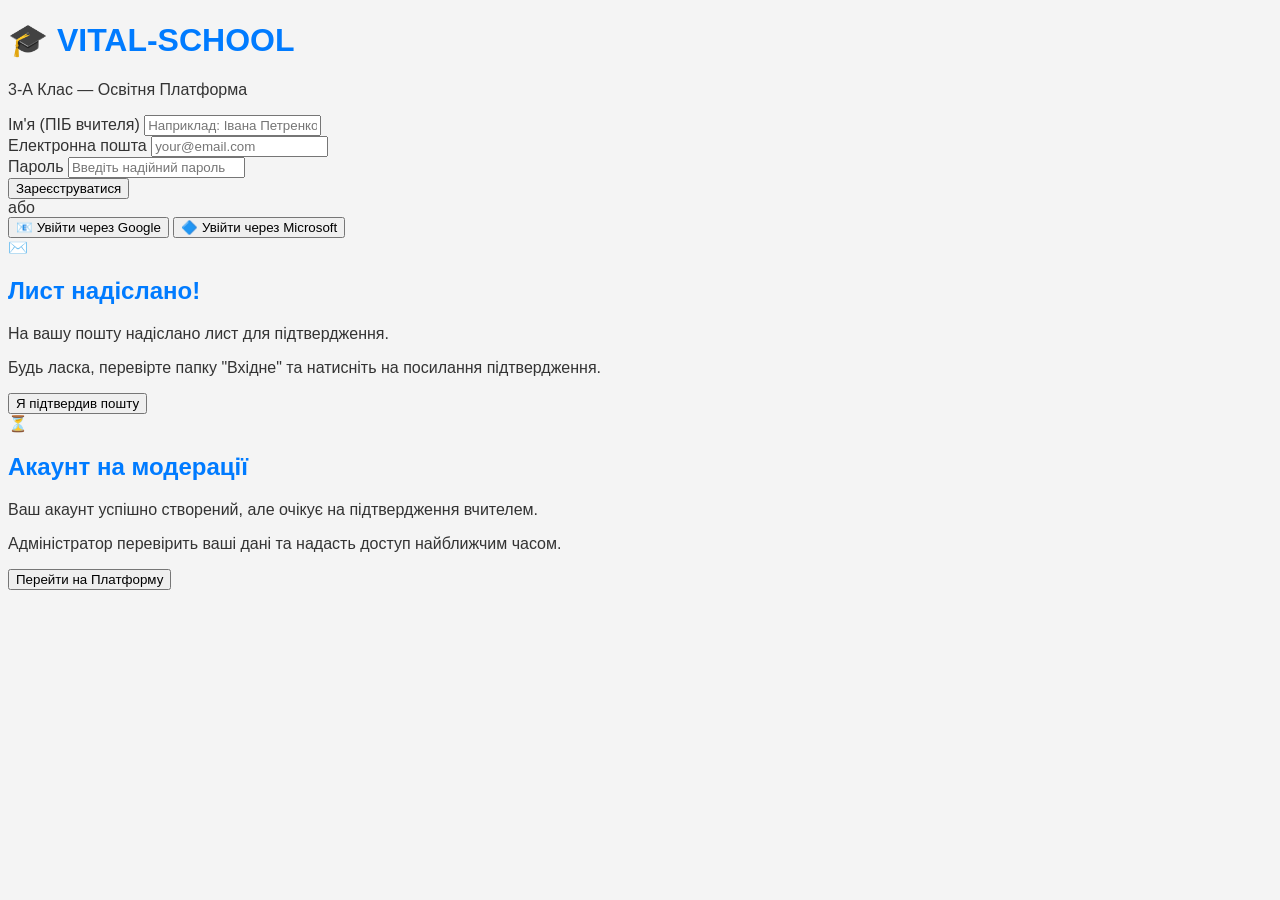
==== index.html @ 366a8aa2 "Create index.html" ====
<!DOCTYPE html>
<html lang="uk">
<head>
    <meta charset="UTF-8">
    <meta name="viewport" content="width=device-width, initial-scale=1.0">
    <title>VITAL-SCHOOL: Реєстрація</title>
    <link rel="stylesheet" href="css/styles.css">
</head>
<body>
    <div class="auth-container">
        <!-- ЕТАП 1: Форма реєстрації -->
        <div id="stage-1" class="auth-stage active">
            <div class="auth-card">
                <h1>🎓 VITAL-SCHOOL</h1>
                <p class="subtitle">3-А Клас — Освітня Платформа</p>
                
                <form id="register-form">
                    <div class="form-group">
                        <label>Ім'я (ПІБ вчителя)</label>
                        <input type="text" id="name" required placeholder="Наприклад: Івана Петренко">
                    </div>
                    
                    <div class="form-group">
                        <label>Електронна пошта</label>
                        <input type="email" id="email" required placeholder="your@email.com">
                    </div>
                    
                    <div class="form-group">
                        <label>Пароль</label>
                        <input type="password" id="password" required placeholder="Введіть надійний пароль">
                    </div>
                    
                    <button type="submit" class="btn btn-primary btn-large">Зареєструватися</button>
                </form>
                
                <div class="divider">або</div>
                
                <button class="btn btn-secondary btn-large btn-google">
                    📧 Увійти через Google
                </button>
                <button class="btn btn-secondary btn-large btn-microsoft">
                    🔷 Увійти через Microsoft
                </button>
            </div>
        </div>

        <!-- ЕТАП 2: Підтвердження пошти -->
        <div id="stage-2" class="auth-stage">
            <div class="auth-card">
                <div class="success-icon">✉️</div>
                <h2>Лист надіслано!</h2>
                <p>На вашу пошту <strong id="display-email"></strong> надіслано лист для підтвердження.</p>
                <p class="help-text">Будь ласка, перевірте папку "Вхідне" та натисніть на посилання підтвердження.</p>
                <button class="btn btn-primary btn-large" onclick="goToStage(3)">Я підтвердив пошту</button>
            </div>
        </div>

        <!-- ЕТАП 3: Очікування модерації -->
        <div id="stage-3" class="auth-stage">
            <div class="auth-card">
                <div class="success-icon">⏳</div>
                <h2>Акаунт на модерації</h2>
                <p>Ваш акаунт успішно створений, але очікує на підтвердження вчителем.</p>
                <p class="help-text">Адміністратор перевірить ваші дані та надасть доступ найближчим часом.</p>
                <button class="btn btn-primary btn-large" onclick="enterDashboard()">Перейти на Платформу</button>
            </div>
        </div>
    </div>

    <script src="js/app.js"></script>
</body>
  </html>
---- css/styles.css ----
/* Styles for the Educational Platform */

body {
    font-family: Arial, sans-serif;
    background-color: #f4f4f4;
    color: #333;
}

h1, h2, h3 {
    color: #007BFF;
}

.container {
    width: 80%;
    margin: auto;
    overflow: hidden;
}

.header {
    background: #35424a;
    color: #ffffff;
    padding: 10px 0;
    text-align: center;
}

.footer {
    background: #35424a;
    color: #ffffff;
    text-align: center;
    padding: 10px 0;
    position: relative;
    bottom: 0;
    width: 100%;
}

.button {
    display: inline-block;
    font-size: 18px;
    color: white;
    background: #28a745;
    padding: 10px 20px;
    text-decoration: none;
    border-radius: 5px;
}

.button:hover {
    background: #218838;
}
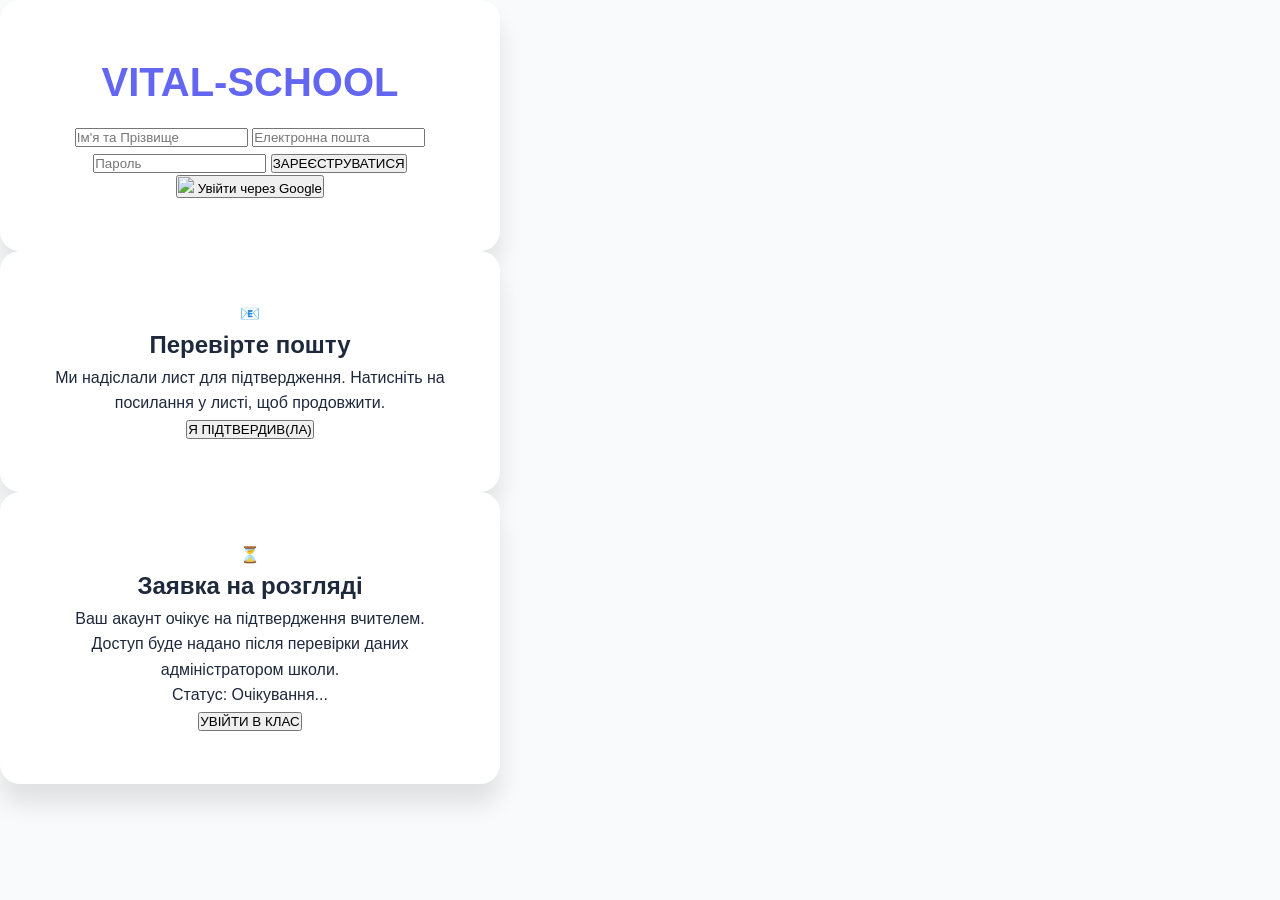
==== commit 4f4e2299: "Update index.html" ====
--- a/index.html
+++ b/index.html
@@ -3,70 +3,54 @@
 <head>
     <meta charset="UTF-8">
     <meta name="viewport" content="width=device-width, initial-scale=1.0">
-    <title>VITAL-SCHOOL: Реєстрація</title>
+    <title>VITAL-SCHOOL | Вхід</title>
     <link rel="stylesheet" href="css/styles.css">
+    <script src="https://cdn.tailwindcss.com"></script>
 </head>
-<body>
-    <div class="auth-container">
-        <!-- ЕТАП 1: Форма реєстрації -->
-        <div id="stage-1" class="auth-stage active">
-            <div class="auth-card">
-                <h1>🎓 VITAL-SCHOOL</h1>
-                <p class="subtitle">3-А Клас — Освітня Платформа</p>
-                
-                <form id="register-form">
-                    <div class="form-group">
-                        <label>Ім'я (ПІБ вчителя)</label>
-                        <input type="text" id="name" required placeholder="Наприклад: Івана Петренко">
-                    </div>
-                    
-                    <div class="form-group">
-                        <label>Електронна пошта</label>
-                        <input type="email" id="email" required placeholder="your@email.com">
-                    </div>
-                    
-                    <div class="form-group">
-                        <label>Пароль</label>
-                        <input type="password" id="password" required placeholder="Введіть надійний пароль">
-                    </div>
-                    
-                    <button type="submit" class="btn btn-primary btn-large">Зареєструватися</button>
-                </form>
-                
-                <div class="divider">або</div>
-                
-                <button class="btn btn-secondary btn-large btn-google">
-                    📧 Увійти через Google
+<body class="bg-blue-600 flex items-center justify-center min-h-screen p-4">
+
+    <div id="step-1" class="auth-card bg-white p-8 rounded-3xl shadow-2xl w-full max-w-md text-center">
+        <h1 class="text-3xl font-black text-blue-700 mb-6">VITAL-SCHOOL</h1>
+        <div class="space-y-4">
+            <input type="text" id="userName" placeholder="Ім'я та Прізвище" class="w-full border-2 p-3 rounded-xl outline-none focus:border-blue-400">
+            <input type="email" placeholder="Електронна пошта" class="w-full border-2 p-3 rounded-xl outline-none focus:border-blue-400">
+            <input type="password" placeholder="Пароль" class="w-full border-2 p-3 rounded-xl outline-none focus:border-blue-400">
+            <button onclick="nextStep(2)" class="w-full bg-blue-600 text-white font-bold py-3 rounded-xl hover:bg-blue-700 transition">ЗАРЕЄСТРУВАТИСЯ</button>
+            <div class="flex flex-col gap-2 pt-2">
+                <button onclick="nextStep(2)" class="flex items-center justify-center gap-2 border p-2 rounded-xl text-sm font-medium hover:bg-gray-50">
+                    <img src="https://www.google.com/favicon.ico" class="w-4"> Увійти через Google
                 </button>
-                <button class="btn btn-secondary btn-large btn-microsoft">
-                    🔷 Увійти через Microsoft
-                </button>
-            </div>
-        </div>
-
-        <!-- ЕТАП 2: Підтвердження пошти -->
-        <div id="stage-2" class="auth-stage">
-            <div class="auth-card">
-                <div class="success-icon">✉️</div>
-                <h2>Лист надіслано!</h2>
-                <p>На вашу пошту <strong id="display-email"></strong> надіслано лист для підтвердження.</p>
-                <p class="help-text">Будь ласка, перевірте папку "Вхідне" та натисніть на посилання підтвердження.</p>
-                <button class="btn btn-primary btn-large" onclick="goToStage(3)">Я підтвердив пошту</button>
-            </div>
-        </div>
-
-        <!-- ЕТАП 3: Очікування модерації -->
-        <div id="stage-3" class="auth-stage">
-            <div class="auth-card">
-                <div class="success-icon">⏳</div>
-                <h2>Акаунт на модерації</h2>
-                <p>Ваш акаунт успішно створений, але очікує на підтвердження вчителем.</p>
-                <p class="help-text">Адміністратор перевірить ваші дані та надасть доступ найближчим часом.</p>
-                <button class="btn btn-primary btn-large" onclick="enterDashboard()">Перейти на Платформу</button>
             </div>
         </div>
     </div>
 
-    <script src="js/app.js"></script>
+    <div id="step-2" class="hidden auth-card bg-white p-8 rounded-3xl shadow-2xl w-full max-w-md text-center">
+        <div class="text-5xl mb-4">📧</div>
+        <h2 class="text-2xl font-bold text-blue-700 mb-4">Перевірте пошту</h2>
+        <p class="text-gray-600 mb-6">Ми надіслали лист для підтвердження. Натисніть на посилання у листі, щоб продовжити.</p>
+        <button onclick="nextStep(3)" class="w-full bg-green-500 text-white font-bold py-3 rounded-xl">Я ПІДТВЕРДИВ(ЛА)</button>
+    </div>
+
+    <div id="step-3" class="hidden auth-card bg-white p-8 rounded-3xl shadow-2xl w-full max-w-md text-center">
+        <div class="text-5xl mb-4">⏳</div>
+        <h2 class="text-2xl font-bold text-blue-700 mb-4">Заявка на розгляді</h2>
+        <p class="text-gray-600 mb-6">Ваш акаунт очікує на підтвердження вчителем. Доступ буде надано після перевірки даних адміністратором школи.</p>
+        <div class="flex items-center justify-center gap-2 text-blue-500 font-bold animate-pulse">
+            <span>Статус: Очікування...</span>
+        </div>
+        <button onclick="goToDashboard()" class="mt-6 w-full bg-blue-600 text-white font-bold py-3 rounded-xl">УВІЙТИ В КЛАС</button>
+    </div>
+
+    <script>
+        function nextStep(step) {
+            document.querySelectorAll('.auth-card').forEach(card => card.classList.add('hidden'));
+            document.getElementById('step-' + step).classList.remove('hidden');
+        }
+        function goToDashboard() {
+            const name = document.getElementById('userName').value || "Вчитель";
+            localStorage.setItem('schoolUserName', name);
+            window.location.href = 'dashboard.html';
+        }
+    </script>
 </body>
-  </html>
+</html>
--- a/css/styles.css
+++ b/css/styles.css
@@ -1,48 +1,540 @@
-/* Styles for the Educational Platform */
+* {
+    margin: 0;
+    padding: 0;
+    box-sizing: border-box;
+}
+
+:root {
+    --primary: #6366f1;
+    --primary-light: #e0e7ff;
+    --secondary: #ec4899;
+    --success: #10b981;
+    --background: #f8fafc;
+    --surface: #ffffff;
+    --text: #1e293b;
+    --text-light: #64748b;
+    --border: #e2e8f0;
+    --shadow: 0 4px 6px rgba(0, 0, 0, 0.07);
+    --shadow-lg: 0 20px 25px rgba(0, 0, 0, 0.1);
+}
 
 body {
-    font-family: Arial, sans-serif;
-    background-color: #f4f4f4;
-    color: #333;
-}
-
-h1, h2, h3 {
-    color: #007BFF;
-}
-
-.container {
-    width: 80%;
-    margin: auto;
+    font-family: 'Segoe UI', Tahoma, Geneva, Verdana, sans-serif;
+    background: var(--background);
+    color: var(--text);
+    line-height: 1.6;
+}
+
+/* ========== РЕЄСТРАЦІЯ ========== */
+.auth-container {
+    min-height: 100vh;
+    display: flex;
+    align-items: center;
+    justify-content: center;
+    padding: 20px;
+    background: linear-gradient(135deg, #667eea 0%, #764ba2 100%);
+}
+
+.auth-stage {
+    display: none;
+    animation: fadeIn 0.5s ease-in;
+}
+
+.auth-stage.active {
+    display: block;
+}
+
+@keyframes fadeIn {
+    from {
+        opacity: 0;
+        transform: translateY(10px);
+    }
+    to {
+        opacity: 1;
+        transform: translateY(0);
+    }
+}
+
+.auth-card {
+    background: var(--surface);
+    border-radius: 20px;
+    padding: 50px;
+    max-width: 500px;
+    box-shadow: var(--shadow-lg);
+    text-align: center;
+}
+
+.auth-card h1 {
+    font-size: 2.5rem;
+    color: var(--primary);
+    margin-bottom: 10px;
+}
+
+.subtitle {
+    color: var(--text-light);
+    font-size: 1.1rem;
+    margin-bottom: 30px;
+}
+
+.form-group {
+    margin-bottom: 20px;
+    text-align: left;
+}
+
+.form-group label {
+    display: block;
+    margin-bottom: 8px;
+    font-weight: 600;
+    color: var(--text);
+}
+
+.form-group input {
+    width: 100%;
+    padding: 14px;
+    border: 2px solid var(--border);
+    border-radius: 10px;
+    font-size: 1rem;
+    transition: all 0.3s;
+}
+
+.form-group input:focus {
+    outline: none;
+    border-color: var(--primary);
+    box-shadow: 0 0 0 3px var(--primary-light);
+}
+
+.divider {
+    margin: 30px 0;
+    color: var(--text-light);
+    font-weight: 600;
+    position: relative;
+}
+
+.divider::before,
+.divider::after {
+    content: '';
+    position: absolute;
+    top: 50%;
+    width: 45%;
+    height: 1px;
+    background: var(--border);
+}
+
+.divider::before {
+    left: 0;
+}
+
+.divider::after {
+    right: 0;
+}
+
+.success-icon {
+    font-size: 4rem;
+    margin-bottom: 20px;
+}
+
+.help-text {
+    color: var(--text-light);
+    font-size: 0.95rem;
+    margin-top: 15px;
+}
+
+/* ========== КНОПКИ ========== */
+.btn {
+    padding: 12px 24px;
+    border: none;
+    border-radius: 10px;
+    font-size: 1rem;
+    font-weight: 600;
+    cursor: pointer;
+    transition: all 0.3s;
+    text-decoration: none;
+    display: inline-block;
+}
+
+.btn-large {
+    width: 100%;
+    padding: 16px;
+    margin-bottom: 12px;
+    font-size: 1.05rem;
+}
+
+.btn-primary {
+    background: var(--primary);
+    color: white;
+}
+
+.btn-primary:hover {
+    background: #5558e3;
+    transform: translateY(-2px);
+    box-shadow: 0 10px 20px rgba(99, 102, 241, 0.3);
+}
+
+.btn-secondary {
+    background: var(--background);
+    color: var(--text);
+    border: 2px solid var(--border);
+}
+
+.btn-secondary:hover {
+    border-color: var(--primary);
+    background: var(--primary-light);
+}
+
+.btn-download {
+    background: var(--success);
+    color: white;
+    display: flex;
+    align-items: center;
+    gap: 8px;
+}
+
+.btn-logout {
+    background: #ef4444;
+    color: white;
+    width: 100%;
+}
+
+/* ========== DASHBOARD ========== */
+.dashboard-wrapper {
+    display: flex;
+    height: 100vh;
+}
+
+.sidebar {
+    width: 280px;
+    background: linear-gradient(135deg, #667eea 0%, #764ba2 100%);
+    color: white;
+    padding: 30px;
+    display: flex;
+    flex-direction: column;
+    box-shadow: var(--shadow-lg);
+}
+
+.sidebar-header h2 {
+    font-size: 1.5rem;
+    margin-bottom: 5px;
+}
+
+.class-name {
+    font-size: 0.9rem;
+    opacity: 0.9;
+}
+
+.sidebar-nav {
+    display: flex;
+    flex-direction: column;
+    gap: 12px;
+    margin-top: 40px;
+    flex: 1;
+}
+
+.nav-btn {
+    padding: 14px 16px;
+    background: rgba(255, 255, 255, 0.1);
+    border: none;
+    color: white;
+    border-radius: 10px;
+    cursor: pointer;
+    font-weight: 600;
+    transition: all 0.3s;
+    text-align: left;
+}
+
+.nav-btn:hover,
+.nav-btn.active {
+    background: rgba(255, 255, 255, 0.3);
+}
+
+.sidebar-footer {
+    border-top: 1px solid rgba(255, 255, 255, 0.2);
+    padding-top: 20px;
+}
+
+.main-content {
+    flex: 1;
+    padding: 40px;
+    overflow-y: auto;
+    background: var(--background);
+}
+
+.tab-content {
+    display: none;
+}
+
+.tab-content.active {
+    display: block;
+}
+
+.tab-content h1 {
+    margin-bottom: 30px;
+    color: var(--text);
+}
+
+/* ========== СІТКА УЧНІВ ========== */
+.students-grid {
+    display: grid;
+    grid-template-columns: repeat(auto-fill, minmax(180px, 1fr));
+    gap: 25px;
+}
+
+.student-card {
+    background: var(--surface);
+    border-radius: 15px;
+    padding: 20px;
+    text-align: center;
+    box-shadow: var(--shadow);
+    transition: all 0.3s;
+    cursor: pointer;
+}
+
+.student-card:hover {
+    transform: translateY(-8px);
+    box-shadow: var(--shadow-lg);
+}
+
+.student-photo {
+    width: 120px;
+    height: 120px;
+    border-radius: 15px;
+    object-fit: cover;
+    margin: 0 auto 15px;
+    border: 3px solid var(--primary-light);
+}
+
+.student-name {
+    font-size: 1.1rem;
+    font-weight: 700;
+    margin-bottom: 15px;
+    color: var(--text);
+}
+
+.btn-call {
+    background: var(--secondary);
+    color: white;
+    width: 100%;
+    padding: 10px;
+    border: none;
+    border-radius: 8px;
+    font-weight: 600;
+    cursor: pointer;
+    transition: all 0.3s;
+}
+
+.btn-call:hover {
+    background: #ec4899;
+    transform: scale(1.05);
+}
+
+/* ========== ЖУРНАЛ ========== */
+.journal-header {
+    display: flex;
+    justify-content: space-between;
+    align-items: center;
+    margin-bottom: 30px;
+}
+
+.journal-wrapper {
+    background: var(--surface);
+    border-radius: 15px;
     overflow: hidden;
-}
-
-.header {
-    background: #35424a;
-    color: #ffffff;
-    padding: 10px 0;
+    box-shadow: var(--shadow);
+}
+
+.journal-table {
+    width: 100%;
+    border-collapse: collapse;
+}
+
+.journal-table thead {
+    background: var(--primary-light);
+}
+
+.journal-table th {
+    padding: 15px;
+    text-align: left;
+    font-weight: 700;
+    color: var(--primary);
+}
+
+.journal-table td {
+    padding: 12px 15px;
+    border-bottom: 1px solid var(--border);
+}
+
+.journal-table tbody tr:hover {
+    background: #f1f5f9;
+}
+
+.grade-cell {
+    background: var(--primary-light);
+    border-radius: 8px;
+    padding: 8px 12px;
+    font-weight: 600;
+    color: var(--primary);
     text-align: center;
 }
 
-.footer {
-    background: #35424a;
-    color: #ffffff;
+/* ========== ОГОЛОШЕННЯ ========== */
+.announcements-section {
+    background: var(--surface);
+    border-radius: 15px;
+    padding: 30px;
+    box-shadow: var(--shadow);
+}
+
+.message-input-group {
+    margin-bottom: 30px;
+}
+
+#announcement-text {
+    width: 100%;
+    padding: 15px;
+    border: 2px solid var(--border);
+    border-radius: 10px;
+    font-family: inherit;
+    font-size: 1rem;
+    resize: vertical;
+    transition: all 0.3s;
+}
+
+#announcement-text:focus {
+    outline: none;
+    border-color: var(--primary);
+    box-shadow: 0 0 0 3px var(--primary-light);
+}
+
+.announcement-item {
+    background: var(--background);
+    padding: 15px;
+    border-radius: 10px;
+    margin-bottom: 12px;
+    border-left: 4px solid var(--primary);
+}
+
+.announcement-time {
+    font-size: 0.85rem;
+    color: var(--text-light);
+}
+
+/* ========== МОДАЛЬНЕ ВІКНО ========== */
+.modal {
+    display: none;
+    position: fixed;
+    top: 0;
+    left: 0;
+    width: 100%;
+    height: 100%;
+    background: rgba(0, 0, 0, 0.6);
+    z-index: 1000;
+    align-items: center;
+    justify-content: center;
+}
+
+.modal.active {
+    display: flex;
+}
+
+.modal-content {
+    background: var(--surface);
+    border-radius: 20px;
+    padding: 40px;
+    max-width: 400px;
     text-align: center;
-    padding: 10px 0;
+    box-shadow: var(--shadow-lg);
     position: relative;
-    bottom: 0;
-    width: 100%;
-}
-
-.button {
-    display: inline-block;
-    font-size: 18px;
-    color: white;
-    background: #28a745;
-    padding: 10px 20px;
-    text-decoration: none;
-    border-radius: 5px;
-}
-
-.button:hover {
-    background: #218838;
-}+}
+
+.modal-close {
+    position: absolute;
+    top: 15px;
+    right: 15px;
+    background: none;
+    border: none;
+    font-size: 1.5rem;
+    cursor: pointer;
+    color: var(--text-light);
+}
+
+.student-avatar-modal {
+    margin-bottom: 20px;
+}
+
+#modal-student-photo {
+    width: 150px;
+    height: 150px;
+    border-radius: 15px;
+    object-fit: cover;
+    border: 3px solid var(--primary);
+}
+
+#modal-student-name {
+    font-size: 1.5rem;
+    margin-bottom: 20px;
+    color: var(--text);
+}
+
+.voice-text {
+    font-size: 1.1rem;
+    color: var(--text-light);
+    margin-bottom: 20px;
+    font-weight: 600;
+}
+
+.voice-wave {
+    display: flex;
+    align-items: center;
+    justify-content: center;
+    gap: 5px;
+    height: 40px;
+}
+
+.wave {
+    width: 4px;
+    background: var(--primary);
+    border-radius: 2px;
+    animation: wave 0.6s ease-in-out infinite;
+}
+
+.wave:nth-child(1) { animation-delay: 0s; }
+.wave:nth-child(2) { animation-delay: 0.1s; }
+.wave:nth-child(3) { animation-delay: 0.2s; }
+.wave:nth-child(4) { animation-delay: 0.3s; }
+.wave:nth-child(5) { animation-delay: 0.4s; }
+
+@keyframes wave {
+    0%, 100% { height: 10px; }
+    50% { height: 30px; }
+}
+
+/* ========== АДАПТИВНІСТЬ ========== */
+@media (max-width: 768px) {
+    .dashboard-wrapper {
+        flex-direction: column;
+    }
+
+    .sidebar {
+        width: 100%;
+        flex-direction: row;
+        padding: 15px;
+    }
+
+    .sidebar-nav {
+        flex-direction: row;
+        margin-top: 0;
+        margin-left: 20px;
+        flex: 1;
+    }
+
+    .students-grid {
+        grid-template-columns: repeat(auto-fill, minmax(150px, 1fr));
+    }
+
+    .journal-table {
+        font-size: 0.9rem;
+    }
+
+    .auth-card {
+        padding: 30px;
+    }
+  }
